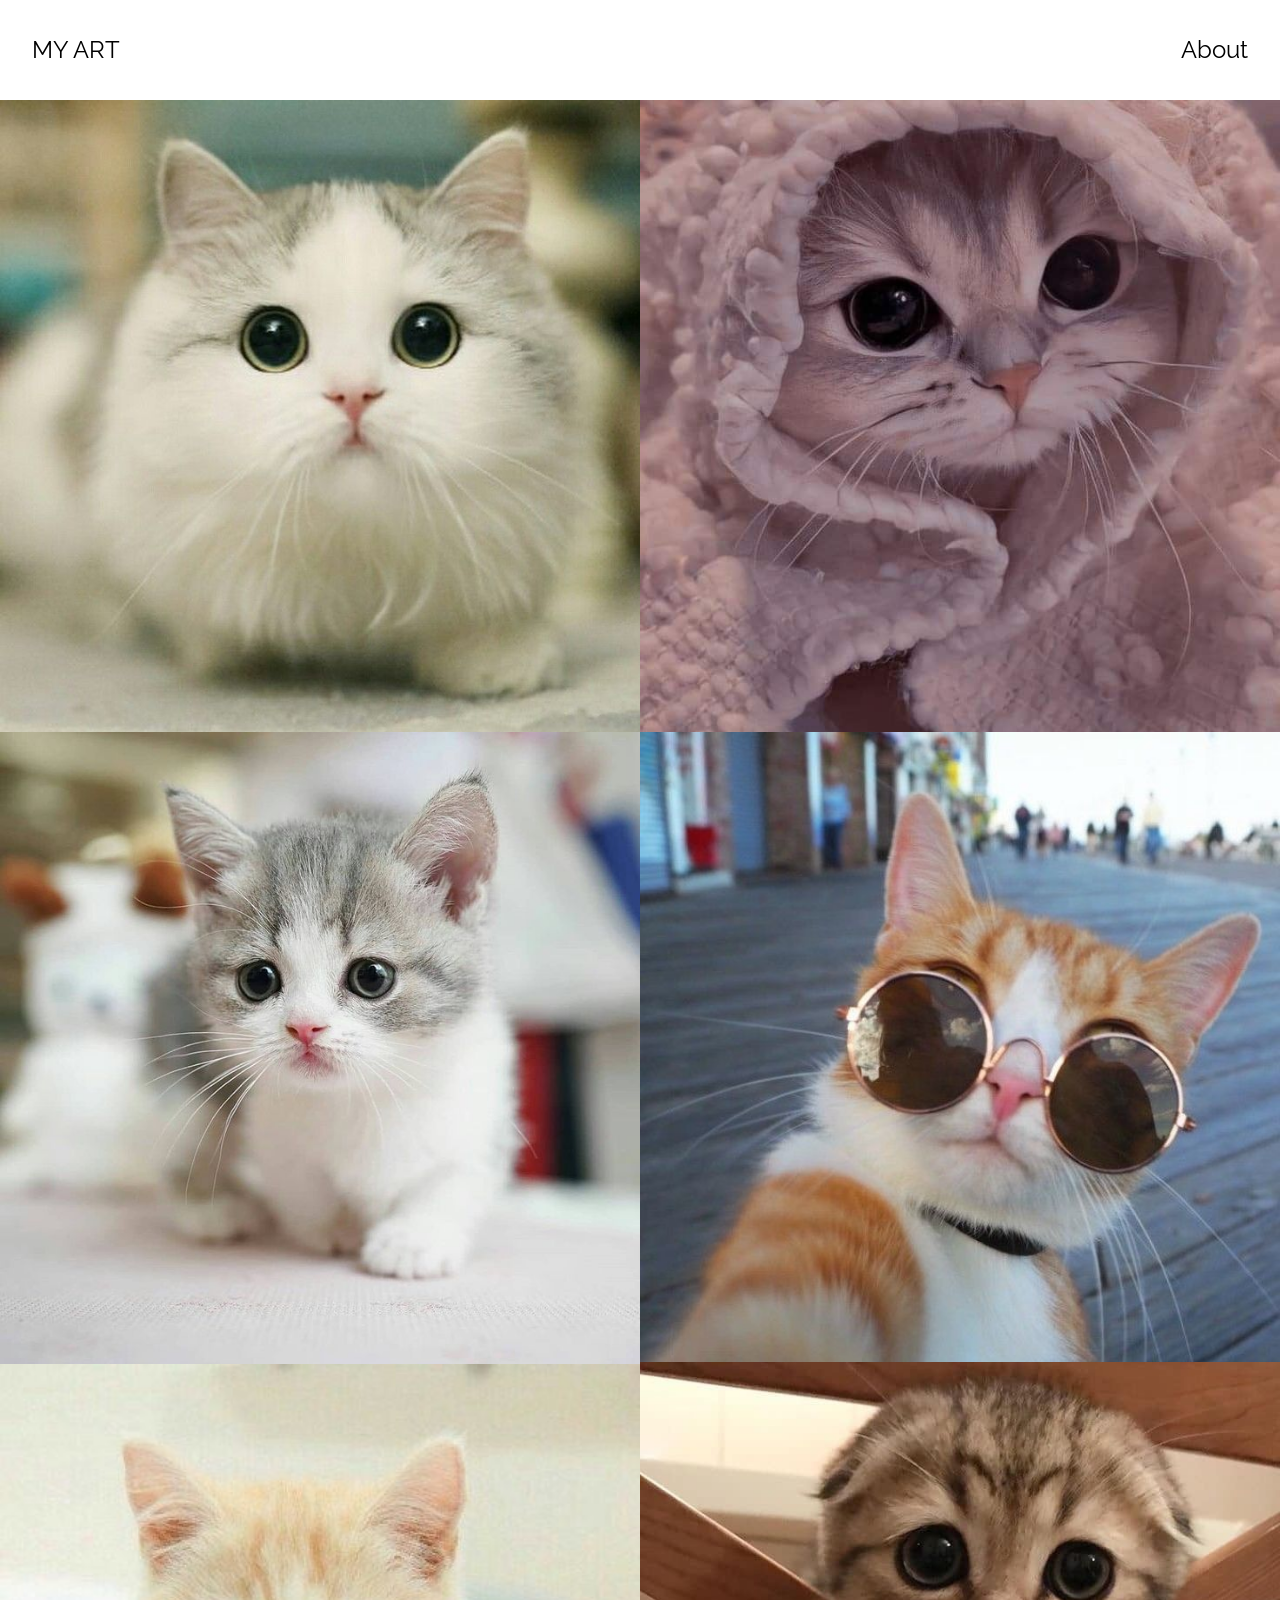
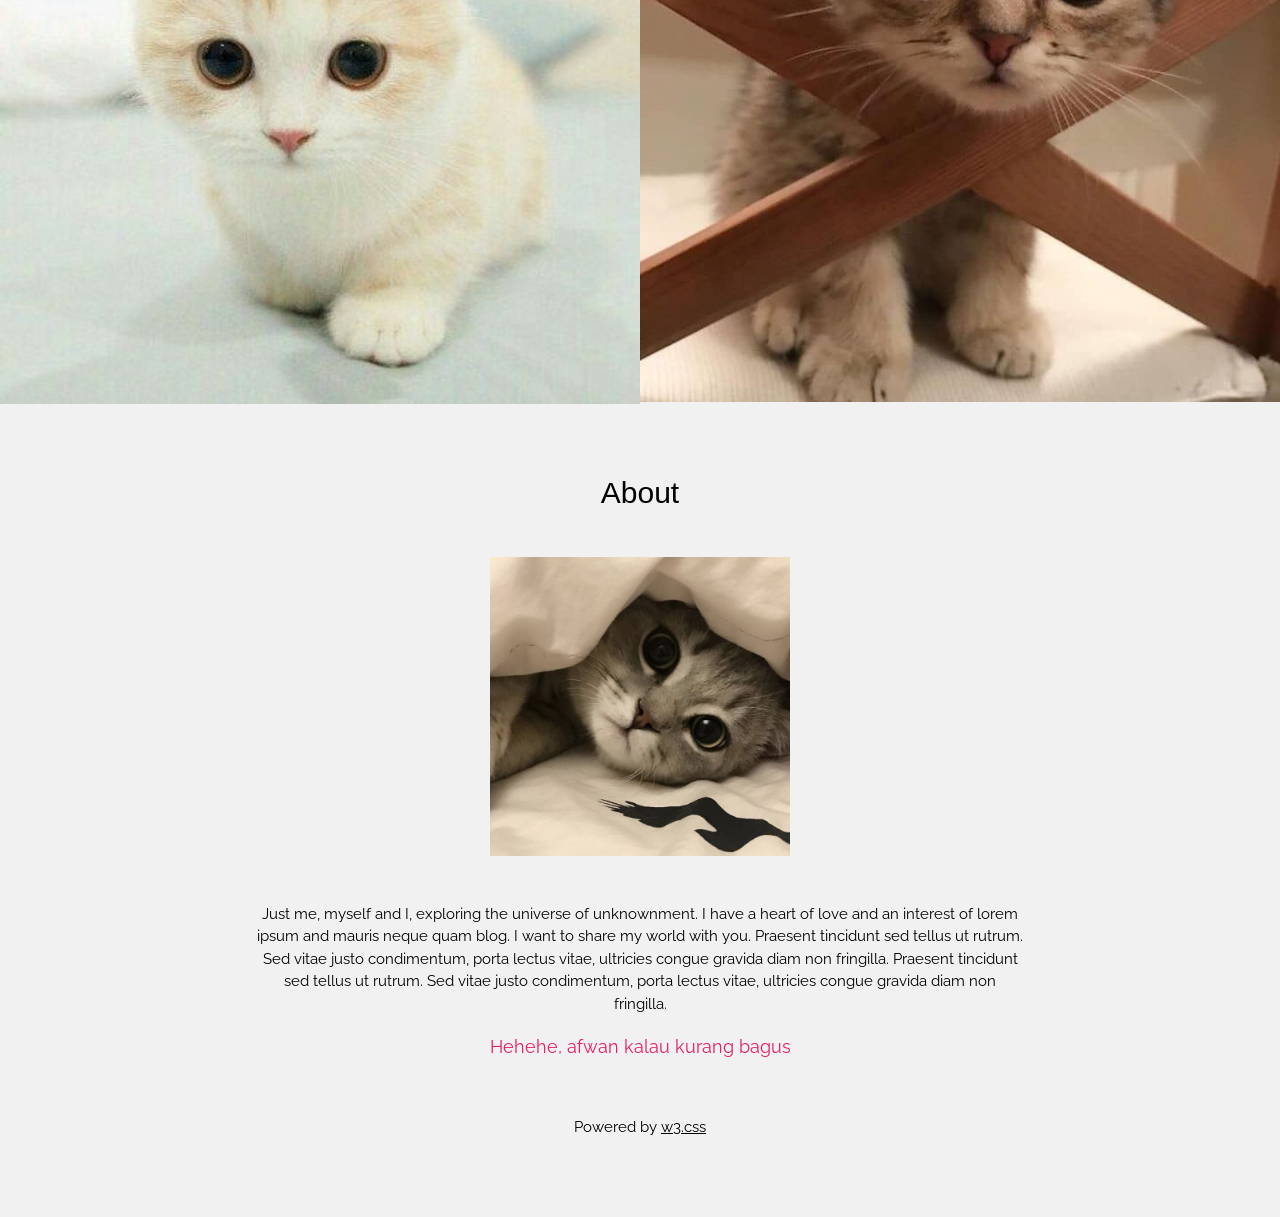
==== set4.html @ 4507ba8c "Add files via upload" ====
<!DOCTYPE html>
<html>
<head>
<title>W3.CSS Template</title>
<meta charset="UTF-8">
<meta name="viewport" content="width=device-width, initial-scale=1">
<link rel="stylesheet" href="https://www.w3schools.com/w3css/4/w3.css">
<link href="https://fonts.googleapis.com/css?family=Raleway" rel="stylesheet" type="text/css">
<style>
body {font-family: "Raleway", Arial, sans-serif}
.w3-row img {margin-bottom: -8px}
</style>
</head>
<body>

<!-- !PAGE CONTENT! -->
<div class="w3-content" style="max-width:1500px">

  <!-- Header -->
  <header class="w3-container w3-xlarge w3-padding-24">
    <a href="index.html" class="w3-left w3-button w3-white">MY ART</a>
    <a href="#about" class="w3-right w3-button w3-white">About</a>
  </header>

  <!-- Photo Grid -->
  <div class="w3-row">
    <div class="w3-half">
      <img src="image/21.jpeg" style="width:100%">
      <img src="image/22.jpeg" style="width:100%">
      <img src="image/23.jpeg" style="width:100%">
    </div>

    <div class="w3-half">
      <img src="image/29.jpeg" style="width:100%">
      <img src="image/28.jpeg" style="width:100%">
      <img src="image/27.jpeg" style="width:100%">
    </div>
  </div>
  
<!-- End Page Content -->
</div>

<!-- Footer / About Section -->
<footer class="w3-light-grey w3-padding-64 w3-center" id="about">
  <h2>About</h2>
  <img src="image/31.jpeg" class="w3-image w3-padding-32" width="300" height="300">
  <form style="margin:auto;width:60%" action="/action_page.php" target="_blank">
    <p>Just me, myself and I, exploring the universe of unknownment. I have a heart of love and an interest of lorem ipsum and mauris neque quam blog. I want to share my world with you. Praesent tincidunt sed tellus ut rutrum. Sed vitae justo condimentum, porta lectus vitae, ultricies congue gravida diam non fringilla. Praesent tincidunt sed tellus ut rutrum. Sed vitae justo condimentum, porta lectus vitae, ultricies congue gravida diam non fringilla.</p>
    <p class="w3-large w3-text-pink">Hehehe, afwan kalau kurang bagus</p>
  </form>
  <br>
  <p>Powered by <a href="https://www.w3schools.com/w3css/default.asp" target="_blank" class="w3-hover-text-green">w3.css</a></p>
</footer>
 
</body>
</html>
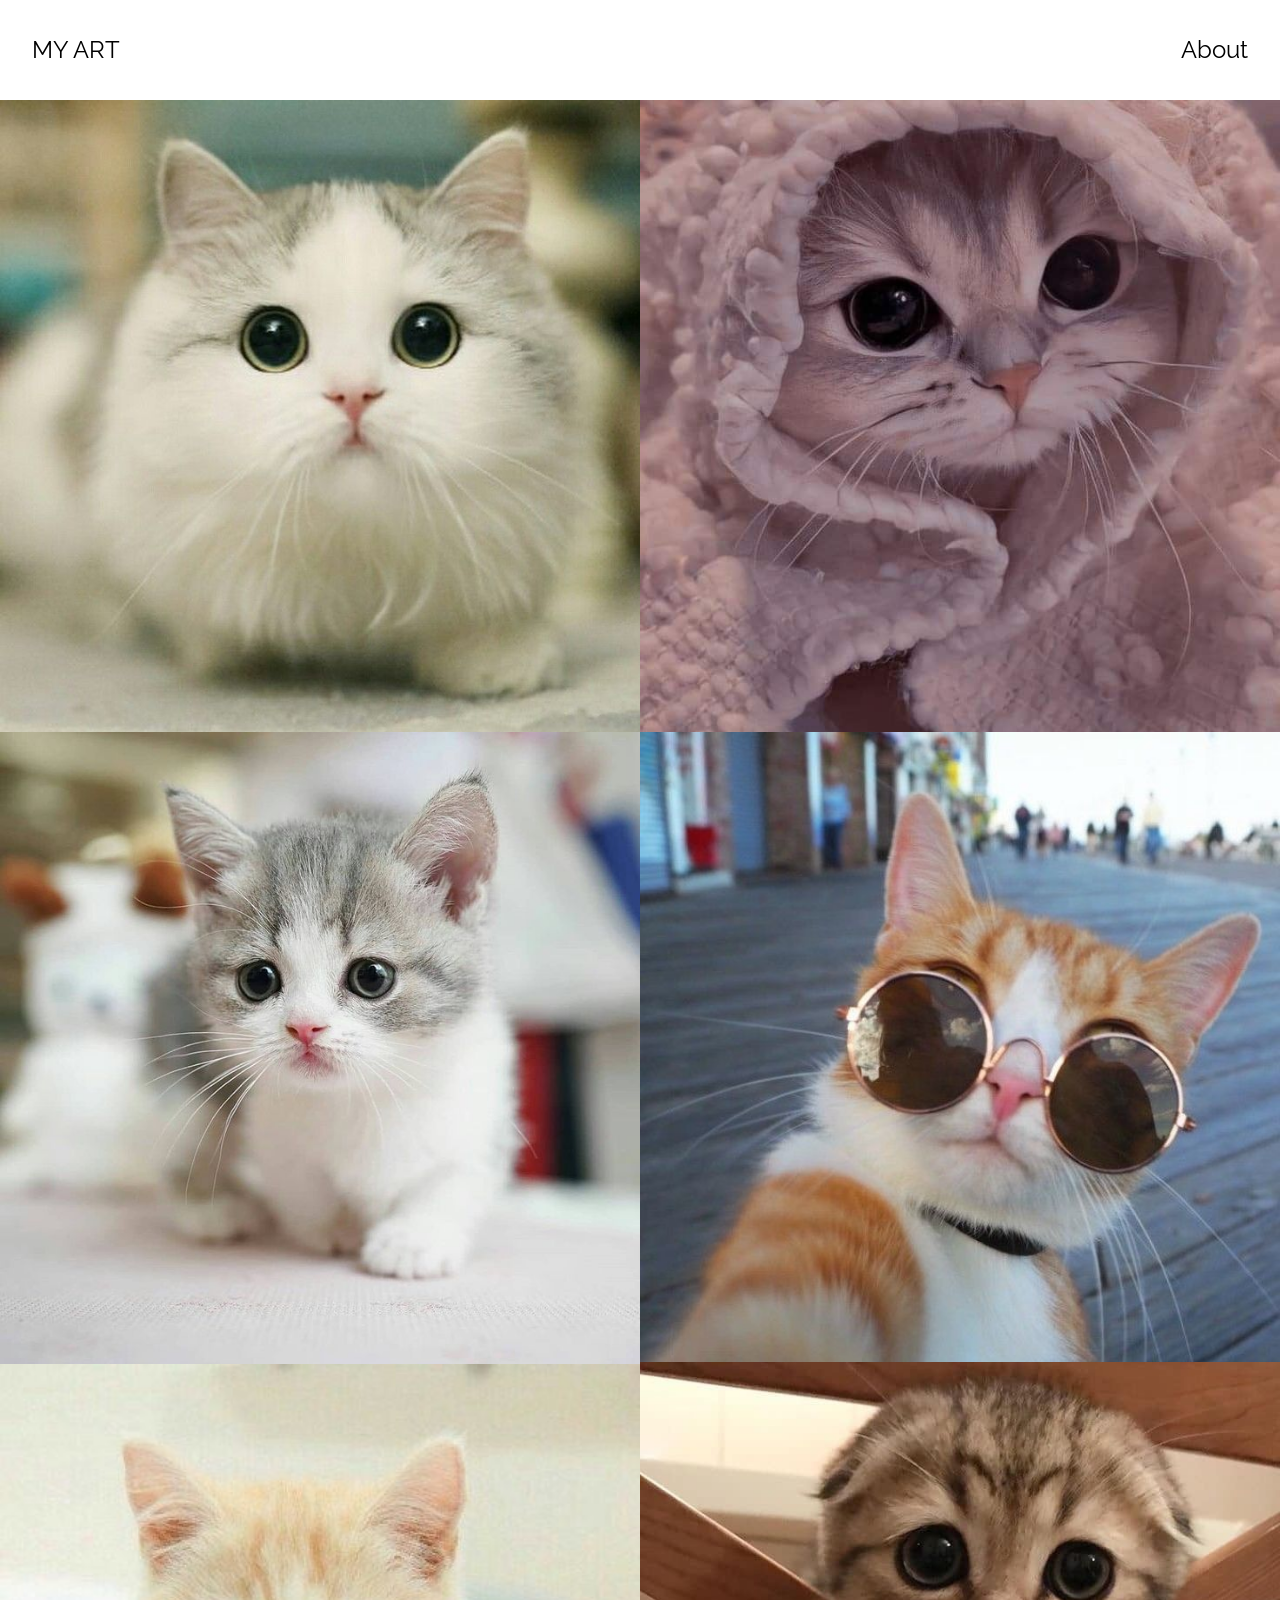
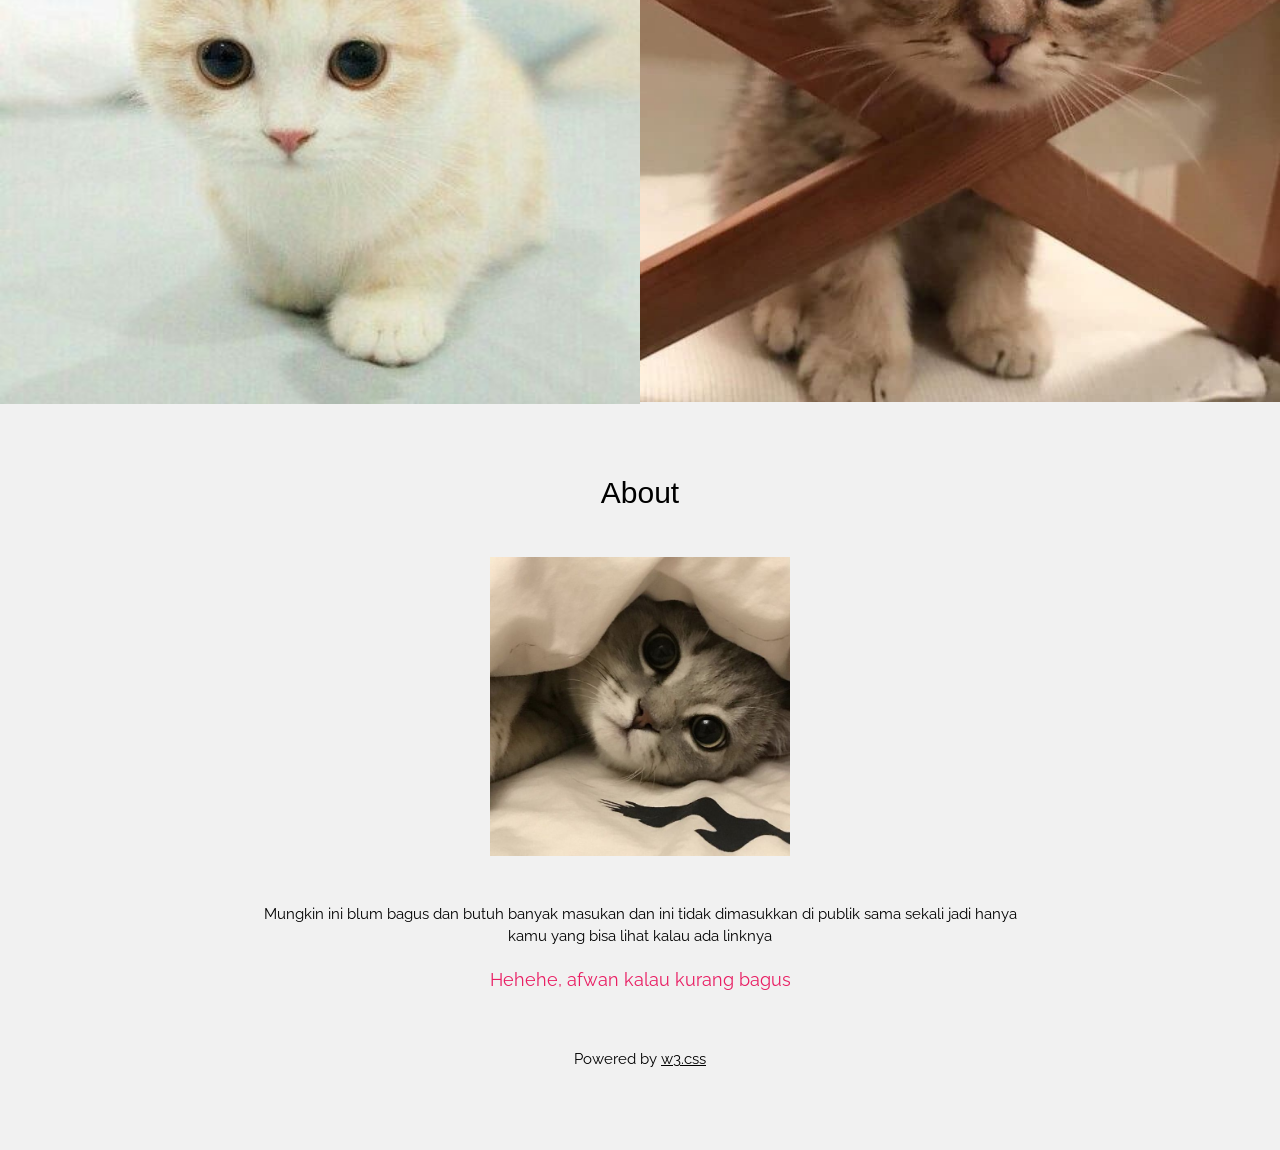
==== commit 36a2ee3f: "set4.html" ====
--- a/set4.html
+++ b/set4.html
@@ -45,7 +45,7 @@
   <h2>About</h2>
   <img src="image/31.jpeg" class="w3-image w3-padding-32" width="300" height="300">
   <form style="margin:auto;width:60%" action="/action_page.php" target="_blank">
-    <p>Just me, myself and I, exploring the universe of unknownment. I have a heart of love and an interest of lorem ipsum and mauris neque quam blog. I want to share my world with you. Praesent tincidunt sed tellus ut rutrum. Sed vitae justo condimentum, porta lectus vitae, ultricies congue gravida diam non fringilla. Praesent tincidunt sed tellus ut rutrum. Sed vitae justo condimentum, porta lectus vitae, ultricies congue gravida diam non fringilla.</p>
+    <p>Mungkin ini blum bagus dan butuh banyak masukan dan ini tidak dimasukkan di publik sama sekali jadi hanya kamu yang bisa lihat kalau ada linknya</p>
     <p class="w3-large w3-text-pink">Hehehe, afwan kalau kurang bagus</p>
   </form>
   <br>
@@ -53,4 +53,4 @@
 </footer>
  
 </body>
-</html>+</html>
